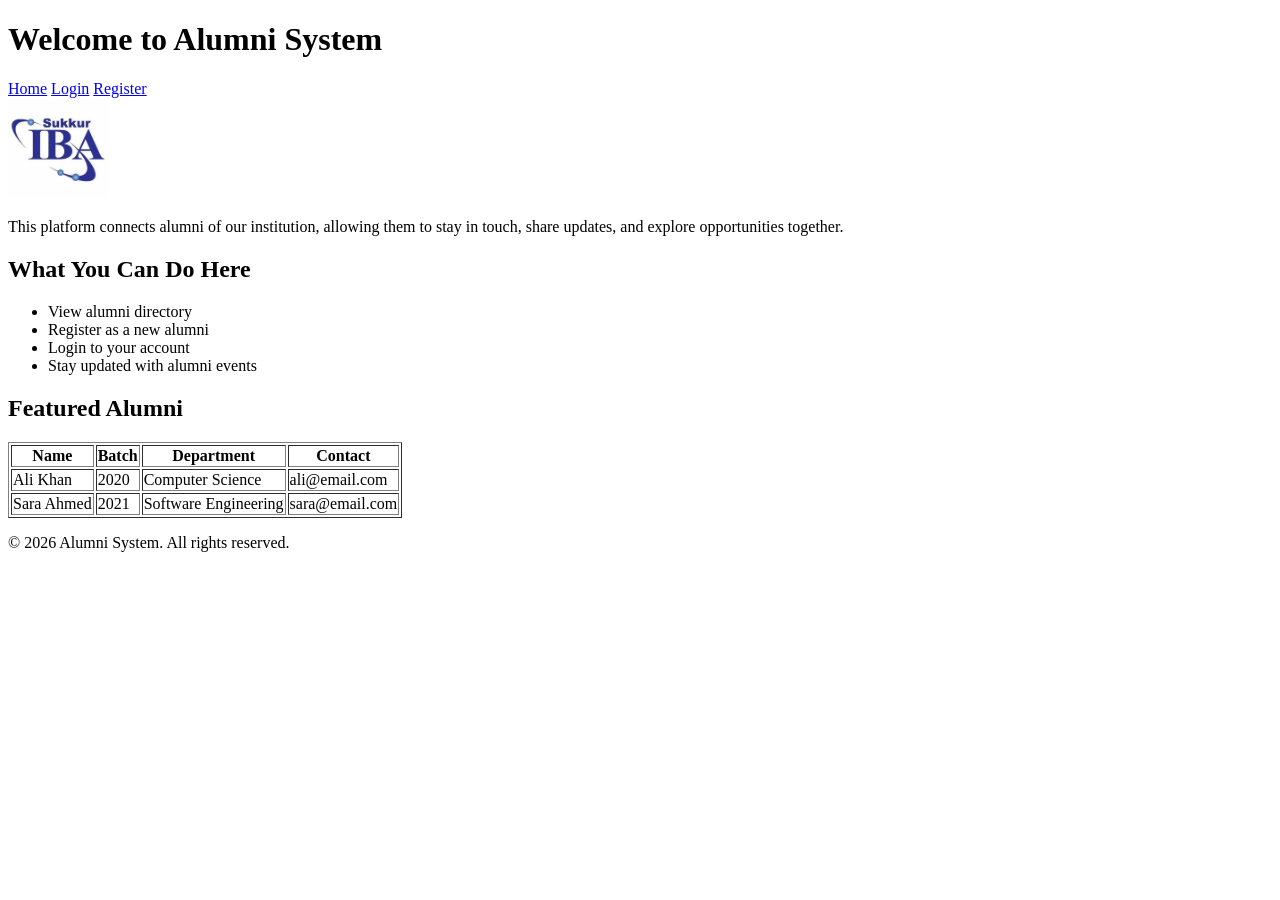
==== index.html @ 48885c56 "Initial commit - alumni system HTML pages" ====
<!DOCTYPE html>
<html lang="en">
<head>
    <meta charset="UTF-8">
    <meta name="viewport" content="width=device-width, initial-scale=1.0">
    <title>Alumni System Home</title>
    <link rel="icon" type="image/x-icon" href="favicon.ico/logo.jpg">
</head>
<body>
    <header>
        <h1>Welcome to Alumni System</h1>
        <nav>
            <a href="index.html">Home</a>
            <a href="login.html">Login</a>
            <a href="register.html">Register</a>
        </nav>
    </header>

    <main>
        <img src="favicon.ico/logo.jpg" alt="Alumni System Logo" width="100">

        <p>This platform connects alumni of our institution, allowing them to stay in touch, share updates, and explore opportunities together.</p>

        <h2>What You Can Do Here</h2>
        <ul>
            <li>View alumni directory</li>
            <li>Register as a new alumni</li>
            <li>Login to your account</li>
            <li>Stay updated with alumni events</li>
        </ul>

        <h2>Featured Alumni</h2>
        <table border="1">
            <tr>
                <th>Name</th>
                <th>Batch</th>
                <th>Department</th>
                <th>Contact</th>
            </tr>
            <tr>
                <td>Ali Khan</td>
                <td>2020</td>
                <td>Computer Science</td>
                <td>ali@email.com</td>
            </tr>
            <tr>
                <td>Sara Ahmed</td>
                <td>2021</td>
                <td>Software Engineering</td>
                <td>sara@email.com</td>
            </tr>
        </table>
    </main>

    <footer>
        <p>&copy; 2026 Alumni System. All rights reserved.</p>
    </footer>
</body>
</html>
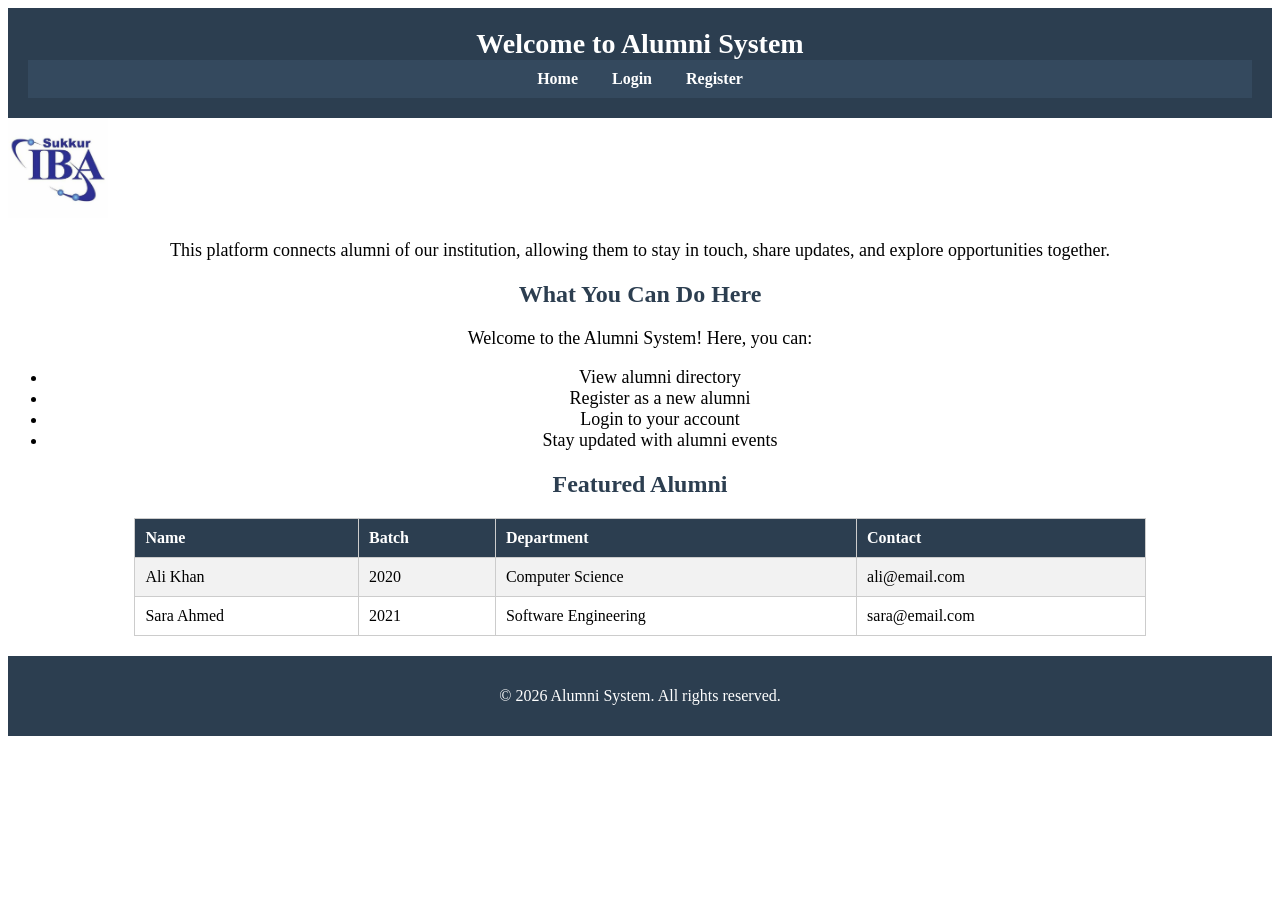
==== commit af57590b: "Added CSS styling to alumni system pages" ====
--- a/index.html
+++ b/index.html
@@ -5,6 +5,15 @@
     <meta name="viewport" content="width=device-width, initial-scale=1.0">
     <title>Alumni System Home</title>
     <link rel="icon" type="image/x-icon" href="favicon.ico/logo.jpg">
+    <link rel="stylesheet" href="style.css">
+
+
+    <style>
+        #para1 {
+            font-size: 18px;
+            text-align: center;
+        }
+    </style>
 </head>
 <body>
     <header>
@@ -19,15 +28,19 @@
     <main>
         <img src="favicon.ico/logo.jpg" alt="Alumni System Logo" width="100">
 
-        <p>This platform connects alumni of our institution, allowing them to stay in touch, share updates, and explore opportunities together.</p>
+        <p style="font-size: 18px; text-align: center;">This platform connects alumni of our institution, allowing them to stay in touch, share updates, and explore opportunities together.</p>
 
         <h2>What You Can Do Here</h2>
+        
+        <div id="para1">
+            <p>Welcome to the Alumni System! Here, you can:</p>
         <ul>
             <li>View alumni directory</li>
             <li>Register as a new alumni</li>
             <li>Login to your account</li>
             <li>Stay updated with alumni events</li>
         </ul>
+        </div>
 
         <h2>Featured Alumni</h2>
         <table border="1">
--- a/style.css
+++ b/style.css
@@ -0,0 +1,135 @@
+/* Header */
+header {
+    background-color: #2c3e50;
+    color: white;
+    padding: 20px;
+    text-align: center;
+}
+
+header h1 {
+    margin: 0;
+    font-size: 28px;
+}
+
+/* Navigation */
+nav {
+    background-color: #34495e;
+    padding: 10px;
+    text-align: center;
+}
+
+nav a {
+    color: white;
+    text-decoration: none;
+    margin: 0 15px;
+    font-weight: bold;
+}
+
+nav a:hover {
+    color: #f1c40f;
+}
+
+/* Forms (Login & Register) */
+form {
+    width: 300px;
+    margin: 50px auto;
+    padding: 20px;
+    border: 1px solid #ccc;
+    border-radius: 8px;
+    background-color: #f9f9f9;
+}
+
+form label {
+    display: block;
+    margin-top: 10px;
+    font-weight: bold;
+    color: #2c3e50;
+}
+
+form input,
+form select {
+    width: 100%;
+    padding: 8px;
+    margin-top: 5px;
+    box-sizing: border-box;
+    border: 1px solid #ccc;
+    border-radius: 4px;
+}
+
+form input[type="radio"] {
+    width: auto;
+    margin-right: 5px;
+}
+
+form input[type="radio"] + label {
+    display: inline;
+    font-weight: normal;
+    color: black;
+}
+
+/* Buttons */
+form input[type="submit"],
+form input[type="reset"] {
+    width: 48%;
+    padding: 10px;
+    margin-top: 15px;
+    border: none;
+    border-radius: 5px;
+    font-weight: bold;
+    cursor: pointer;
+}
+
+form input[type="submit"] {
+    background-color: #2c3e50;
+    color: white;
+}
+
+form input[type="submit"]:hover {
+    background-color: #1a252f;
+}
+
+form input[type="reset"] {
+    background-color: #e74c3c;
+    color: white;
+}
+
+form input[type="reset"]:hover {
+    background-color: #c0392b;
+}
+
+/* Table */
+table {
+    width: 80%;
+    margin: 20px auto;
+    border-collapse: collapse;
+}
+
+th, td {
+    padding: 10px;
+    border: 1px solid #ccc;
+    text-align: left;
+}
+
+th {
+    background-color: #2c3e50;
+    color: white;
+}
+
+tr:nth-child(even) {
+    background-color: #f2f2f2;
+}
+
+/* Headings */
+h2 {
+    text-align: center;
+    color: #2c3e50;
+}
+
+/* Footer */
+footer {
+    background-color: #2c3e50;
+    color: white;
+    text-align: center;
+    padding: 15px;
+    margin-top: 20px;
+}
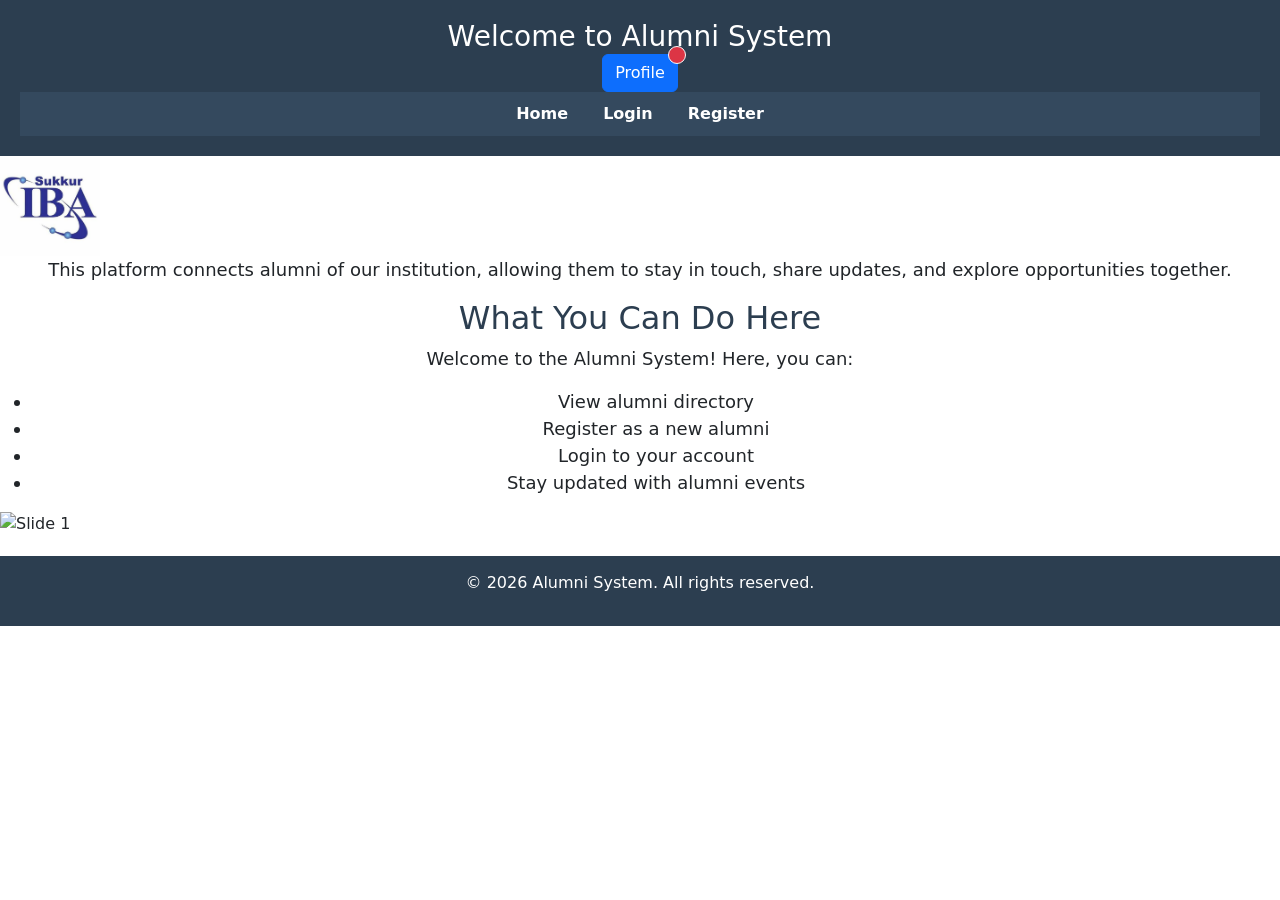
==== commit 99eed325: "modify the system" ====
--- a/index.html
+++ b/index.html
@@ -5,8 +5,9 @@
     <meta name="viewport" content="width=device-width, initial-scale=1.0">
     <title>Alumni System Home</title>
     <link rel="icon" type="image/x-icon" href="favicon.ico/logo.jpg">
+
+    <link href="https://cdn.jsdelivr.net/npm/bootstrap@5.3.8/dist/css/bootstrap.min.css" rel="stylesheet" integrity="sha384-sRIl4kxILFvY47J16cr9ZwB07vP4J8+LH7qKQnuqkuIAvNWLzeN8tE5YBujZqJLB" crossorigin="anonymous">
     <link rel="stylesheet" href="style.css">
-
 
     <style>
         #para1 {
@@ -14,10 +15,20 @@
             text-align: center;
         }
     </style>
+
+    <script src="https://cdn.jsdelivr.net/npm/bootstrap@5.3.8/dist/js/bootstrap.bundle.min.js" integrity="sha384-FKyoEForCGlyvwx9Hj09JcYn3nv7wiPVlz7YYwJrWVcXK/BmnVDxM+D2scQbITxI" crossorigin="anonymous"></script>
 </head>
 <body>
     <header>
-        <h1>Welcome to Alumni System</h1>
+        <div class="header-top">
+            <h1>Welcome to Alumni System</h1>
+            <button type="button" class="btn btn-primary position-relative profile-btn">
+                Profile
+                <span class="position-absolute top-0 start-100 translate-middle p-2 bg-danger border border-light rounded-circle">
+                    <span class="visually-hidden">New alerts</span>
+                </span>
+            </button>
+        </div>
         <nav>
             <a href="index.html">Home</a>
             <a href="login.html">Login</a>
@@ -31,38 +42,44 @@
         <p style="font-size: 18px; text-align: center;">This platform connects alumni of our institution, allowing them to stay in touch, share updates, and explore opportunities together.</p>
 
         <h2>What You Can Do Here</h2>
-        
+
         <div id="para1">
             <p>Welcome to the Alumni System! Here, you can:</p>
-        <ul>
-            <li>View alumni directory</li>
-            <li>Register as a new alumni</li>
-            <li>Login to your account</li>
-            <li>Stay updated with alumni events</li>
-        </ul>
+            <ul>
+                <li>View alumni directory</li>
+                <li>Register as a new alumni</li>
+                <li>Login to your account</li>
+                <li>Stay updated with alumni events</li>
+            </ul>
         </div>
 
-        <h2>Featured Alumni</h2>
-        <table border="1">
-            <tr>
-                <th>Name</th>
-                <th>Batch</th>
-                <th>Department</th>
-                <th>Contact</th>
-            </tr>
-            <tr>
-                <td>Ali Khan</td>
-                <td>2020</td>
-                <td>Computer Science</td>
-                <td>ali@email.com</td>
-            </tr>
-            <tr>
-                <td>Sara Ahmed</td>
-                <td>2021</td>
-                <td>Software Engineering</td>
-                <td>sara@email.com</td>
-            </tr>
-        </table>
+        <!-- slides -->
+        <div id="carouselExampleIndicators" class="carousel slide">
+            <div class="carousel-indicators">
+                <button type="button" data-bs-target="#carouselExampleIndicators" data-bs-slide-to="0" class="active" aria-current="true" aria-label="Slide 1"></button>
+                <button type="button" data-bs-target="#carouselExampleIndicators" data-bs-slide-to="1" aria-label="Slide 2"></button>
+                <button type="button" data-bs-target="#carouselExampleIndicators" data-bs-slide-to="2" aria-label="Slide 3"></button>
+            </div>
+            <div class="carousel-inner">
+                <div class="carousel-item active">
+                    <img src="https://www.iba-suk.edu.pk/Content/assets/img/Top-Slider/41883.jpg" class="d-block w-100" alt="Slide 1">
+                </div>
+                <div class="carousel-item">
+                    <img src="https://www.iba-suk.edu.pk/Content/assets/img/trainings/Picture6.jpg" class="d-block w-100" alt="Slide 2">
+                </div>
+                <div class="carousel-item">
+                    <img src="https://www.iba-suk.edu.pk/Content/assets/img/trainings/Picture3.jpg" class="d-block w-100" alt="Slide 3">
+                </div>
+            </div>
+            <button class="carousel-control-prev" type="button" data-bs-target="#carouselExampleIndicators" data-bs-slide="prev">
+                <span class="carousel-control-prev-icon" aria-hidden="true"></span>
+                <span class="visually-hidden">Previous</span>
+            </button>
+            <button class="carousel-control-next" type="button" data-bs-target="#carouselExampleIndicators" data-bs-slide="next">
+                <span class="carousel-control-next-icon" aria-hidden="true"></span>
+                <span class="visually-hidden">Next</span>
+            </button>
+        </div>
     </main>
 
     <footer>
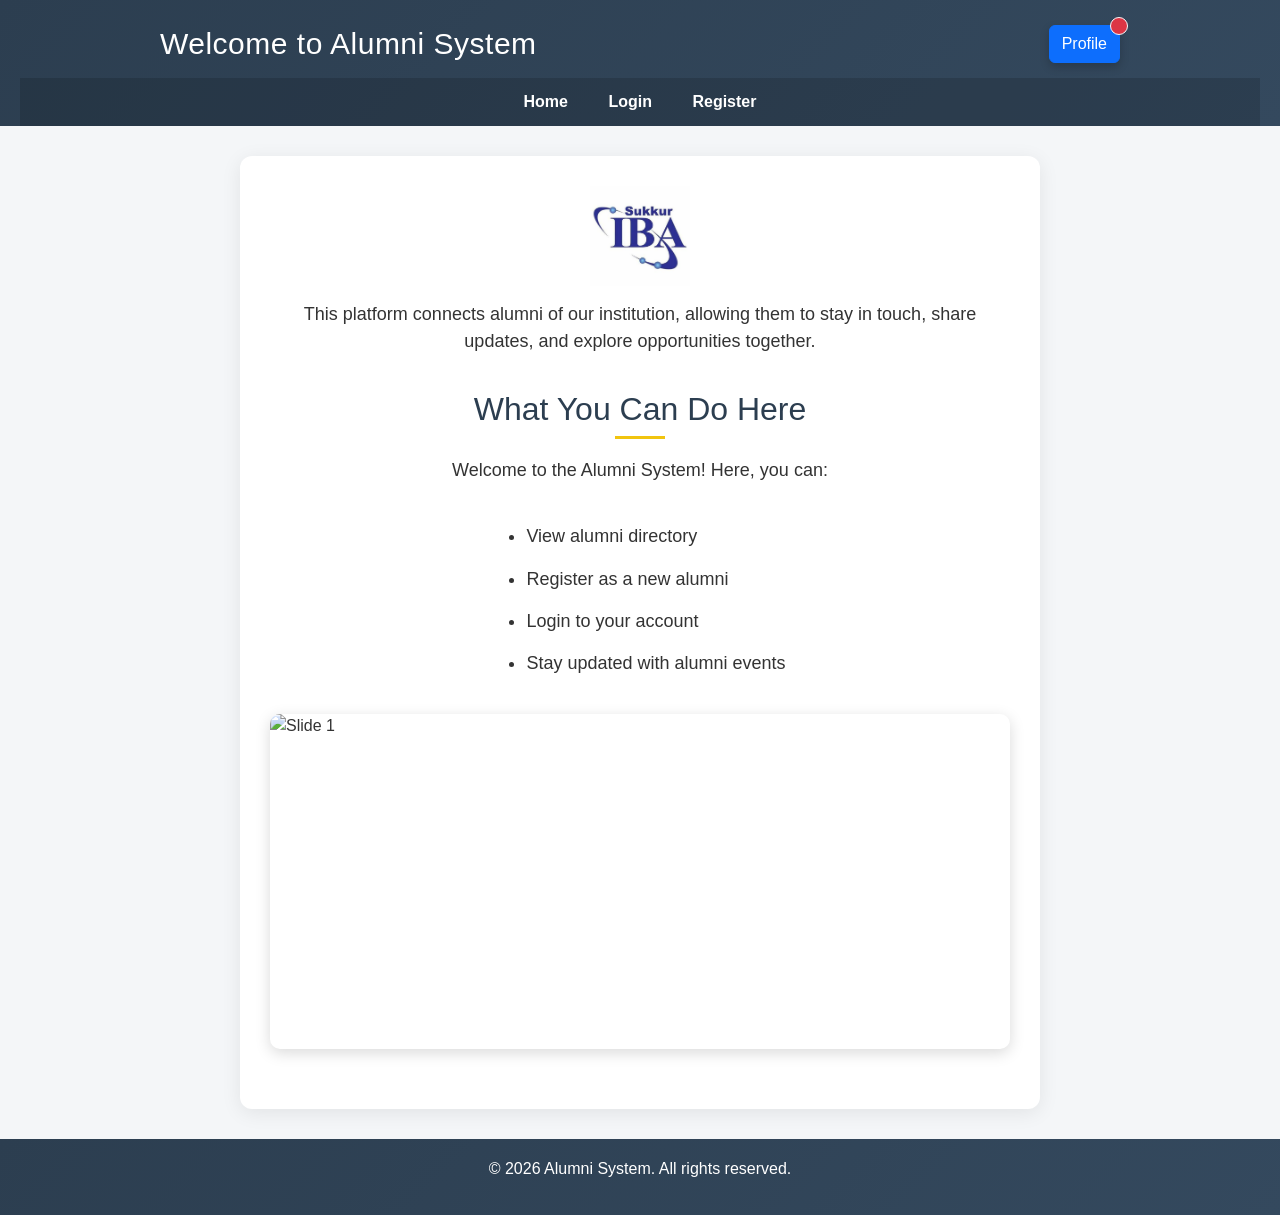
==== commit 11543331: "Fixed carousel images" ====
--- a/index.html
+++ b/index.html
@@ -61,15 +61,15 @@
                 <button type="button" data-bs-target="#carouselExampleIndicators" data-bs-slide-to="2" aria-label="Slide 3"></button>
             </div>
             <div class="carousel-inner">
-                <div class="carousel-item active">
-                    <img src="https://www.iba-suk.edu.pk/Content/assets/img/Top-Slider/41883.jpg" class="d-block w-100" alt="Slide 1">
-                </div>
-                <div class="carousel-item">
-                    <img src="https://www.iba-suk.edu.pk/Content/assets/img/trainings/Picture6.jpg" class="d-block w-100" alt="Slide 2">
-                </div>
-                <div class="carousel-item">
-                    <img src="https://www.iba-suk.edu.pk/Content/assets/img/trainings/Picture3.jpg" class="d-block w-100" alt="Slide 3">
-                </div>
+             <div class="carousel-item active">
+    <img src="https://images.unsplash.com/photo-1523240795612-9a054b0db644?w=800" class="d-block w-100" alt="Slide 1">
+</div>
+<div class="carousel-item">
+    <img src="https://images.unsplash.com/photo-1541339907198-e08756dedf3f?w=800" class="d-block w-100" alt="Slide 2">
+</div>
+<div class="carousel-item">
+    <img src="https://images.unsplash.com/photo-1524178232363-1fb2b075b655?w=800" class="d-block w-100" alt="Slide 3">
+</div>
             </div>
             <button class="carousel-control-prev" type="button" data-bs-target="#carouselExampleIndicators" data-bs-slide="prev">
                 <span class="carousel-control-prev-icon" aria-hidden="true"></span>
--- a/style.css
+++ b/style.css
@@ -1,42 +1,155 @@
+* {
+    box-sizing: border-box;
+}
+
+body {
+    font-family: 'Segoe UI', Arial, sans-serif;
+    margin: 0;
+    background-color: #f4f6f8;
+    color: #333;
+}
+
 /* Header */
 header {
-    background-color: #2c3e50;
-    color: white;
-    padding: 20px;
-    text-align: center;
+    background: linear-gradient(135deg, #2c3e50, #34495e);
+    color: white;
+    padding: 25px 20px 0 20px;
+}
+
+.header-top {
+    display: flex;
+    justify-content: space-between;
+    align-items: center;
+    max-width: 1000px;
+    margin: 0 auto;
+    padding: 0 20px 15px 20px;
 }
 
 header h1 {
     margin: 0;
-    font-size: 28px;
+    font-size: 30px;
+    letter-spacing: 0.5px;
+}
+
+.profile-btn {
+    margin: 0 !important;
+    box-shadow: 0 4px 10px rgba(0,0,0,0.2);
+    transition: transform 0.2s ease;
+}
+
+.profile-btn:hover {
+    transform: translateY(-2px);
 }
 
 /* Navigation */
 nav {
-    background-color: #34495e;
-    padding: 10px;
+    background-color: rgba(0,0,0,0.15);
+    padding: 12px;
     text-align: center;
 }
 
 nav a {
     color: white;
     text-decoration: none;
-    margin: 0 15px;
-    font-weight: bold;
+    margin: 0 18px;
+    font-weight: 600;
+    position: relative;
+    transition: color 0.3s;
+}
+
+nav a::after {
+    content: '';
+    position: absolute;
+    left: 0;
+    bottom: -4px;
+    width: 0%;
+    height: 2px;
+    background-color: #f1c40f;
+    transition: width 0.3s ease;
 }
 
 nav a:hover {
     color: #f1c40f;
+}
+
+nav a:hover::after {
+    width: 100%;
+}
+
+/* Main content container */
+main {
+    max-width: 800px;
+    margin: 30px auto;
+    padding: 30px;
+    background-color: white;
+    border-radius: 12px;
+    box-shadow: 0 4px 20px rgba(0,0,0,0.08);
+}
+
+main img {
+    display: block;
+    margin: 0 auto 15px auto;
+    transition: transform 0.3s ease;
+}
+
+main img:hover {
+    transform: scale(1.05);
+}
+
+h2 {
+    text-align: center;
+    color: #2c3e50;
+    margin-top: 35px;
+    position: relative;
+    padding-bottom: 10px;
+}
+
+h2::after {
+    content: '';
+    display: block;
+    width: 50px;
+    height: 3px;
+    background-color: #f1c40f;
+    margin: 8px auto 0 auto;
+}
+
+#para1 {
+    text-align: center;
+}
+
+#para1 ul {
+    text-align: left;
+    display: inline-block;
+    margin: 15px auto 0 auto;
+    line-height: 1.9;
+}
+
+#para1 ul li {
+    padding: 4px 0;
+}
+
+/* Carousel */
+.carousel {
+    border-radius: 10px;
+    overflow: hidden;
+    margin: 30px 0;
+    box-shadow: 0 4px 15px rgba(0,0,0,0.15);
+}
+
+.carousel-item img {
+    height: 320px;
+    object-fit: cover;
 }
 
 /* Forms (Login & Register) */
 form {
     width: 300px;
     margin: 50px auto;
-    padding: 20px;
-    border: 1px solid #ccc;
-    border-radius: 8px;
-    background-color: #f9f9f9;
+    padding: 25px;
+    border: none;
+    border-radius: 12px;
+    background-color: white;
+    box-shadow: 0 4px 20px rgba(0,0,0,0.1);
 }
 
 form label {
@@ -49,11 +162,18 @@
 form input,
 form select {
     width: 100%;
-    padding: 8px;
+    padding: 9px;
     margin-top: 5px;
     box-sizing: border-box;
-    border: 1px solid #ccc;
-    border-radius: 4px;
+    border: 1px solid #ddd;
+    border-radius: 6px;
+    transition: border-color 0.3s;
+}
+
+form input:focus,
+form select:focus {
+    border-color: #2c3e50;
+    outline: none;
 }
 
 form input[type="radio"] {
@@ -74,9 +194,10 @@
     padding: 10px;
     margin-top: 15px;
     border: none;
-    border-radius: 5px;
+    border-radius: 6px;
     font-weight: bold;
     cursor: pointer;
+    transition: all 0.3s ease;
 }
 
 form input[type="submit"] {
@@ -86,6 +207,7 @@
 
 form input[type="submit"]:hover {
     background-color: #1a252f;
+    transform: translateY(-2px);
 }
 
 form input[type="reset"] {
@@ -95,41 +217,14 @@
 
 form input[type="reset"]:hover {
     background-color: #c0392b;
-}
-
-/* Table */
-table {
-    width: 80%;
-    margin: 20px auto;
-    border-collapse: collapse;
-}
-
-th, td {
-    padding: 10px;
-    border: 1px solid #ccc;
-    text-align: left;
-}
-
-th {
-    background-color: #2c3e50;
-    color: white;
-}
-
-tr:nth-child(even) {
-    background-color: #f2f2f2;
-}
-
-/* Headings */
-h2 {
-    text-align: center;
-    color: #2c3e50;
+    transform: translateY(-2px);
 }
 
 /* Footer */
 footer {
-    background-color: #2c3e50;
-    color: white;
-    text-align: center;
-    padding: 15px;
-    margin-top: 20px;
-}
+    background: linear-gradient(135deg, #2c3e50, #34495e);
+    color: white;
+    text-align: center;
+    padding: 18px;
+    margin-top: 0;
+}
